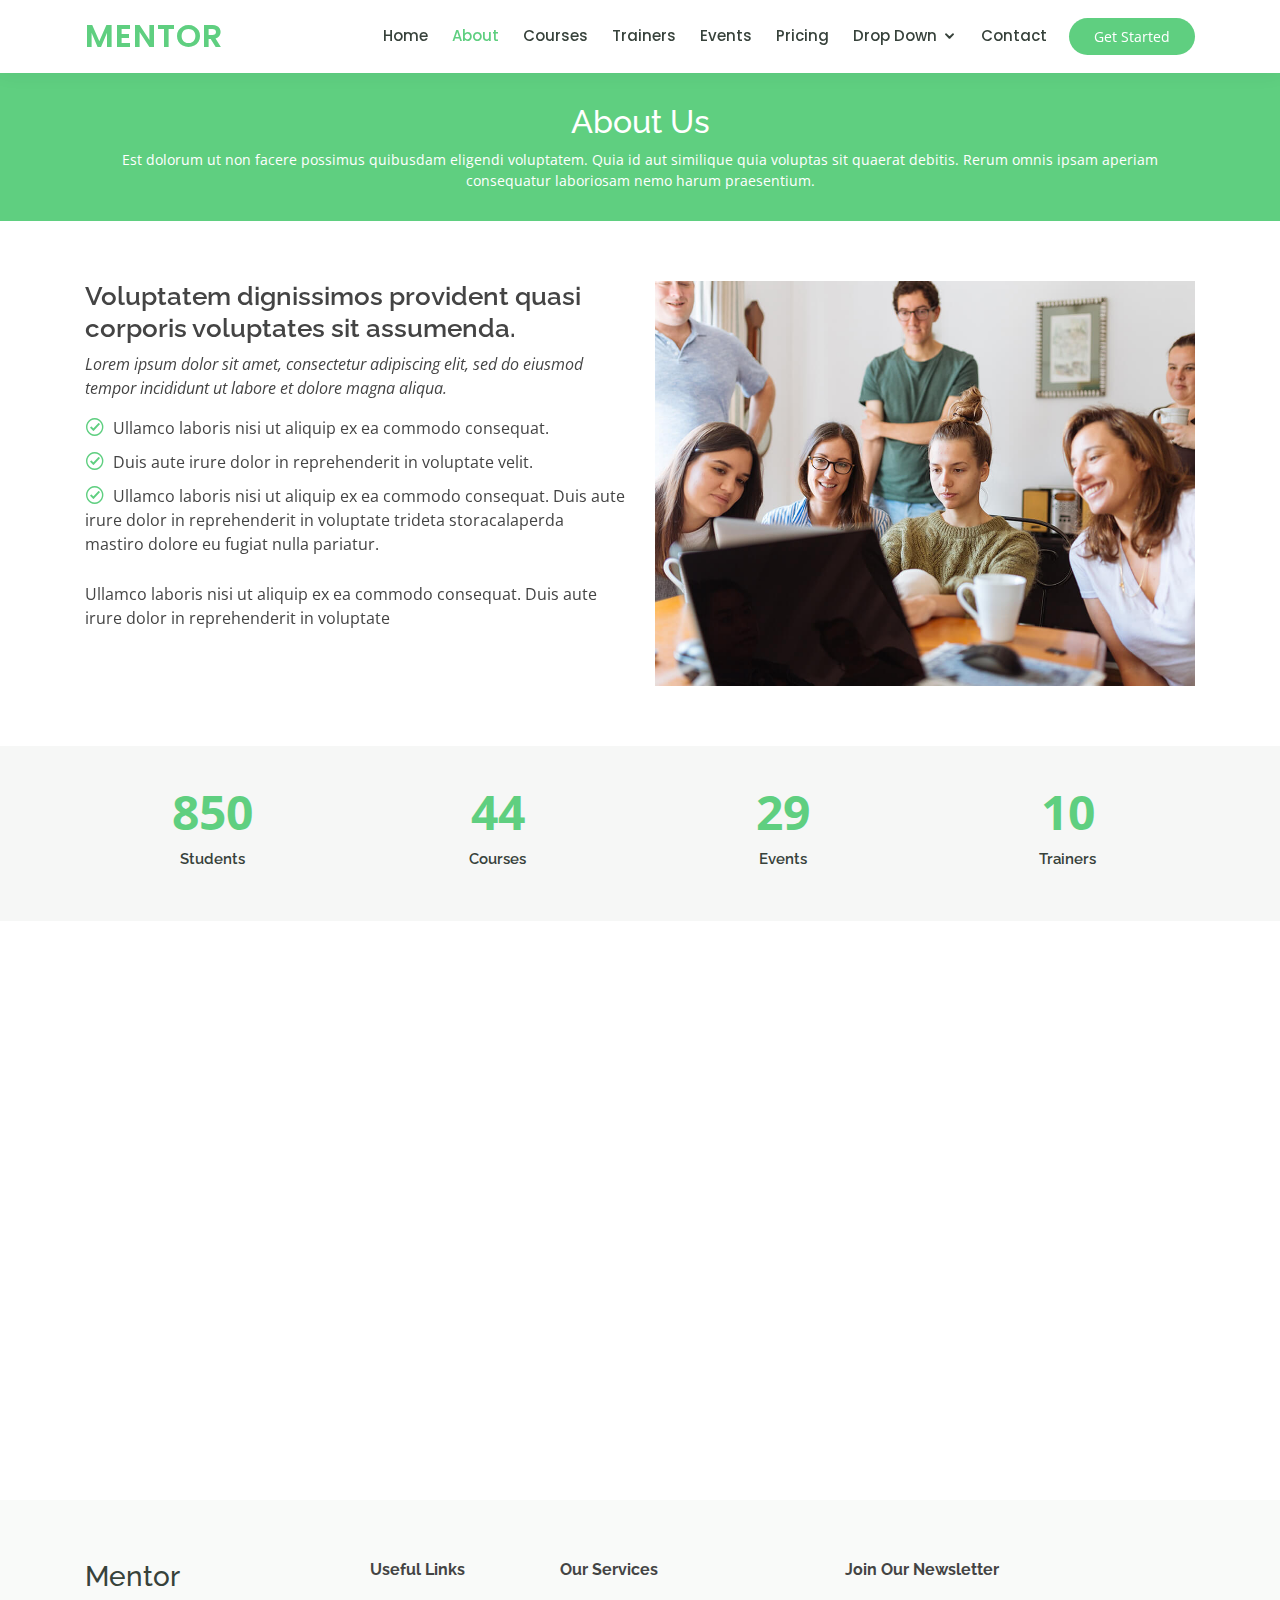
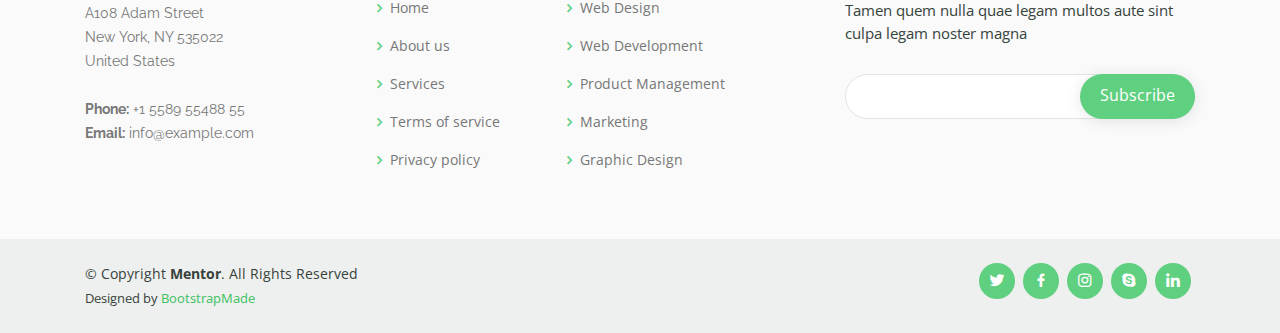
==== about.html @ 00d4f7e0 "First time upload" ====
<!DOCTYPE html>
<html lang="en">

<head>
  <meta charset="utf-8">
  <meta content="width=device-width, initial-scale=1.0" name="viewport">

  <title>About - Mentor Bootstrap Template</title>
  <meta content="" name="descriptison">
  <meta content="" name="keywords">

  <!-- Favicons -->
  <link href="assets/img/favicon.png" rel="icon">
  <link href="assets/img/apple-touch-icon.png" rel="apple-touch-icon">

  <!-- Google Fonts -->
  <link href="https://fonts.googleapis.com/css?family=Open+Sans:300,300i,400,400i,600,600i,700,700i|Raleway:300,300i,400,400i,500,500i,600,600i,700,700i|Poppins:300,300i,400,400i,500,500i,600,600i,700,700i" rel="stylesheet">

  <!-- Vendor CSS Files -->
  <link href="assets/vendor/bootstrap/css/bootstrap.min.css" rel="stylesheet">
  <link href="assets/vendor/icofont/icofont.min.css" rel="stylesheet">
  <link href="assets/vendor/boxicons/css/boxicons.min.css" rel="stylesheet">
  <link href="assets/vendor/remixicon/remixicon.css" rel="stylesheet">
  <link href="assets/vendor/owl.carousel/assets/owl.carousel.min.css" rel="stylesheet">
  <link href="assets/vendor/animate.css/animate.min.css" rel="stylesheet">
  <link href="assets/vendor/aos/aos.css" rel="stylesheet">

  <!-- Template Main CSS File -->
  <link href="assets/css/style.css" rel="stylesheet">

  <!-- =======================================================
  * Template Name: Mentor - v2.0.0
  * Template URL: https://bootstrapmade.com/mentor-free-education-bootstrap-theme/
  * Author: BootstrapMade.com
  * License: https://bootstrapmade.com/license/
  ======================================================== -->
</head>

<body>

  <!-- ======= Header ======= -->
  <header id="header" class="fixed-top">
    <div class="container d-flex align-items-center">

      <h1 class="logo mr-auto"><a href="index.html">Mentor</a></h1>
      <!-- Uncomment below if you prefer to use an image logo -->
      <!-- <a href="index.html" class="logo mr-auto"><img src="assets/img/logo.png" alt="" class="img-fluid"></a>-->

      <nav class="nav-menu d-none d-lg-block">
        <ul>
          <li><a href="index.html">Home</a></li>
          <li class="active"><a href="about.html">About</a></li>
          <li><a href="courses.html">Courses</a></li>
          <li><a href="trainers.html">Trainers</a></li>
          <li><a href="events.html">Events</a></li>
          <li><a href="pricing.html">Pricing</a></li>
          <li class="drop-down"><a href="">Drop Down</a>
            <ul>
              <li><a href="#">Drop Down 1</a></li>
              <li class="drop-down"><a href="#">Deep Drop Down</a>
                <ul>
                  <li><a href="#">Deep Drop Down 1</a></li>
                  <li><a href="#">Deep Drop Down 2</a></li>
                  <li><a href="#">Deep Drop Down 3</a></li>
                  <li><a href="#">Deep Drop Down 4</a></li>
                  <li><a href="#">Deep Drop Down 5</a></li>
                </ul>
              </li>
              <li><a href="#">Drop Down 2</a></li>
              <li><a href="#">Drop Down 3</a></li>
              <li><a href="#">Drop Down 4</a></li>
            </ul>
          </li>
          <li><a href="contact.html">Contact</a></li>

        </ul>
      </nav><!-- .nav-menu -->

      <a href="courses.html" class="get-started-btn">Get Started</a>

    </div>
  </header><!-- End Header -->

  <main id="main">
    <!-- ======= Breadcrumbs ======= -->
    <div class="breadcrumbs" data-aos="fade-in">
      <div class="container">
        <h2>About Us</h2>
        <p>Est dolorum ut non facere possimus quibusdam eligendi voluptatem. Quia id aut similique quia voluptas sit quaerat debitis. Rerum omnis ipsam aperiam consequatur laboriosam nemo harum praesentium. </p>
      </div>
    </div><!-- End Breadcrumbs -->

    <!-- ======= About Section ======= -->
    <section id="about" class="about">
      <div class="container" data-aos="fade-up">

        <div class="row">
          <div class="col-lg-6 order-1 order-lg-2" data-aos="fade-left" data-aos-delay="100">
            <img src="assets/img/about.jpg" class="img-fluid" alt="">
          </div>
          <div class="col-lg-6 pt-4 pt-lg-0 order-2 order-lg-1 content">
            <h3>Voluptatem dignissimos provident quasi corporis voluptates sit assumenda.</h3>
            <p class="font-italic">
              Lorem ipsum dolor sit amet, consectetur adipiscing elit, sed do eiusmod tempor incididunt ut labore et dolore
              magna aliqua.
            </p>
            <ul>
              <li><i class="icofont-check-circled"></i> Ullamco laboris nisi ut aliquip ex ea commodo consequat.</li>
              <li><i class="icofont-check-circled"></i> Duis aute irure dolor in reprehenderit in voluptate velit.</li>
              <li><i class="icofont-check-circled"></i> Ullamco laboris nisi ut aliquip ex ea commodo consequat. Duis aute irure dolor in reprehenderit in voluptate trideta storacalaperda mastiro dolore eu fugiat nulla pariatur.</li>
            </ul>
            <p>
              Ullamco laboris nisi ut aliquip ex ea commodo consequat. Duis aute irure dolor in reprehenderit in voluptate
            </p>

          </div>
        </div>

      </div>
    </section><!-- End About Section -->

    <!-- ======= Counts Section ======= -->
    <section id="counts" class="counts section-bg">
      <div class="container">

        <div class="row counters">

          <div class="col-lg-3 col-6 text-center">
            <span data-toggle="counter-up">1232</span>
            <p>Students</p>
          </div>

          <div class="col-lg-3 col-6 text-center">
            <span data-toggle="counter-up">64</span>
            <p>Courses</p>
          </div>

          <div class="col-lg-3 col-6 text-center">
            <span data-toggle="counter-up">42</span>
            <p>Events</p>
          </div>

          <div class="col-lg-3 col-6 text-center">
            <span data-toggle="counter-up">15</span>
            <p>Trainers</p>
          </div>

        </div>

      </div>
    </section><!-- End Counts Section -->

    <!-- ======= Testimonials Section ======= -->
    <section id="testimonials" class="testimonials">
      <div class="container" data-aos="fade-up">

        <div class="section-title">
          <h2>Testimonials</h2>
          <p>What are they saying</p>
        </div>

        <div class="owl-carousel testimonials-carousel" data-aos="zoom-in" data-aos-delay="100">

          <div class="testimonial-wrap">
            <div class="testimonial-item">
              <img src="assets/img/testimonials/testimonials-1.jpg" class="testimonial-img" alt="">
              <h3>Saul Goodman</h3>
              <h4>Ceo &amp; Founder</h4>
              <p>
                <i class="bx bxs-quote-alt-left quote-icon-left"></i>
                Proin iaculis purus consequat sem cure digni ssim donec porttitora entum suscipit rhoncus. Accusantium quam, ultricies eget id, aliquam eget nibh et. Maecen aliquam, risus at semper.
                <i class="bx bxs-quote-alt-right quote-icon-right"></i>
              </p>
            </div>
          </div>

          <div class="testimonial-wrap">
            <div class="testimonial-item">
              <img src="assets/img/testimonials/testimonials-2.jpg" class="testimonial-img" alt="">
              <h3>Sara Wilsson</h3>
              <h4>Designer</h4>
              <p>
                <i class="bx bxs-quote-alt-left quote-icon-left"></i>
                Export tempor illum tamen malis malis eram quae irure esse labore quem cillum quid cillum eram malis quorum velit fore eram velit sunt aliqua noster fugiat irure amet legam anim culpa.
                <i class="bx bxs-quote-alt-right quote-icon-right"></i>
              </p>
            </div>
          </div>

          <div class="testimonial-wrap">
            <div class="testimonial-item">
              <img src="assets/img/testimonials/testimonials-3.jpg" class="testimonial-img" alt="">
              <h3>Jena Karlis</h3>
              <h4>Store Owner</h4>
              <p>
                <i class="bx bxs-quote-alt-left quote-icon-left"></i>
                Enim nisi quem export duis labore cillum quae magna enim sint quorum nulla quem veniam duis minim tempor labore quem eram duis noster aute amet eram fore quis sint minim.
                <i class="bx bxs-quote-alt-right quote-icon-right"></i>
              </p>
            </div>
          </div>

          <div class="testimonial-wrap">
            <div class="testimonial-item">
              <img src="assets/img/testimonials/testimonials-4.jpg" class="testimonial-img" alt="">
              <h3>Matt Brandon</h3>
              <h4>Freelancer</h4>
              <p>
                <i class="bx bxs-quote-alt-left quote-icon-left"></i>
                Fugiat enim eram quae cillum dolore dolor amet nulla culpa multos export minim fugiat minim velit minim dolor enim duis veniam ipsum anim magna sunt elit fore quem dolore labore illum veniam.
                <i class="bx bxs-quote-alt-right quote-icon-right"></i>
              </p>
            </div>
          </div>

          <div class="testimonial-wrap">
            <div class="testimonial-item">
              <img src="assets/img/testimonials/testimonials-5.jpg" class="testimonial-img" alt="">
              <h3>John Larson</h3>
              <h4>Entrepreneur</h4>
              <p>
                <i class="bx bxs-quote-alt-left quote-icon-left"></i>
                Quis quorum aliqua sint quem legam fore sunt eram irure aliqua veniam tempor noster veniam enim culpa labore duis sunt culpa nulla illum cillum fugiat legam esse veniam culpa fore nisi cillum quid.
                <i class="bx bxs-quote-alt-right quote-icon-right"></i>
              </p>
            </div>
          </div>

        </div>

      </div>
    </section><!-- End Testimonials Section -->

  </main><!-- End #main -->

  <!-- ======= Footer ======= -->
  <footer id="footer">

    <div class="footer-top">
      <div class="container">
        <div class="row">

          <div class="col-lg-3 col-md-6 footer-contact">
            <h3>Mentor</h3>
            <p>
              A108 Adam Street <br>
              New York, NY 535022<br>
              United States <br><br>
              <strong>Phone:</strong> +1 5589 55488 55<br>
              <strong>Email:</strong> info@example.com<br>
            </p>
          </div>

          <div class="col-lg-2 col-md-6 footer-links">
            <h4>Useful Links</h4>
            <ul>
              <li><i class="bx bx-chevron-right"></i> <a href="#">Home</a></li>
              <li><i class="bx bx-chevron-right"></i> <a href="#">About us</a></li>
              <li><i class="bx bx-chevron-right"></i> <a href="#">Services</a></li>
              <li><i class="bx bx-chevron-right"></i> <a href="#">Terms of service</a></li>
              <li><i class="bx bx-chevron-right"></i> <a href="#">Privacy policy</a></li>
            </ul>
          </div>

          <div class="col-lg-3 col-md-6 footer-links">
            <h4>Our Services</h4>
            <ul>
              <li><i class="bx bx-chevron-right"></i> <a href="#">Web Design</a></li>
              <li><i class="bx bx-chevron-right"></i> <a href="#">Web Development</a></li>
              <li><i class="bx bx-chevron-right"></i> <a href="#">Product Management</a></li>
              <li><i class="bx bx-chevron-right"></i> <a href="#">Marketing</a></li>
              <li><i class="bx bx-chevron-right"></i> <a href="#">Graphic Design</a></li>
            </ul>
          </div>

          <div class="col-lg-4 col-md-6 footer-newsletter">
            <h4>Join Our Newsletter</h4>
            <p>Tamen quem nulla quae legam multos aute sint culpa legam noster magna</p>
            <form action="" method="post">
              <input type="email" name="email"><input type="submit" value="Subscribe">
            </form>
          </div>

        </div>
      </div>
    </div>

    <div class="container d-md-flex py-4">

      <div class="mr-md-auto text-center text-md-left">
        <div class="copyright">
          &copy; Copyright <strong><span>Mentor</span></strong>. All Rights Reserved
        </div>
        <div class="credits">
          <!-- All the links in the footer should remain intact. -->
          <!-- You can delete the links only if you purchased the pro version. -->
          <!-- Licensing information: https://bootstrapmade.com/license/ -->
          <!-- Purchase the pro version with working PHP/AJAX contact form: https://bootstrapmade.com/mentor-free-education-bootstrap-theme/ -->
          Designed by <a href="https://bootstrapmade.com/">BootstrapMade</a>
        </div>
      </div>
      <div class="social-links text-center text-md-right pt-3 pt-md-0">
        <a href="#" class="twitter"><i class="bx bxl-twitter"></i></a>
        <a href="#" class="facebook"><i class="bx bxl-facebook"></i></a>
        <a href="#" class="instagram"><i class="bx bxl-instagram"></i></a>
        <a href="#" class="google-plus"><i class="bx bxl-skype"></i></a>
        <a href="#" class="linkedin"><i class="bx bxl-linkedin"></i></a>
      </div>
    </div>
  </footer><!-- End Footer -->

  <a href="#" class="back-to-top"><i class="bx bx-up-arrow-alt"></i></a>
  <div id="preloader"></div>

  <!-- Vendor JS Files -->
  <script src="assets/vendor/jquery/jquery.min.js"></script>
  <script src="assets/vendor/bootstrap/js/bootstrap.bundle.min.js"></script>
  <script src="assets/vendor/jquery.easing/jquery.easing.min.js"></script>
  <script src="assets/vendor/php-email-form/validate.js"></script>
  <script src="assets/vendor/waypoints/jquery.waypoints.min.js"></script>
  <script src="assets/vendor/counterup/counterup.min.js"></script>
  <script src="assets/vendor/owl.carousel/owl.carousel.min.js"></script>
  <script src="assets/vendor/aos/aos.js"></script>

  <!-- Template Main JS File -->
  <script src="assets/js/main.js"></script>

</body>

</html>
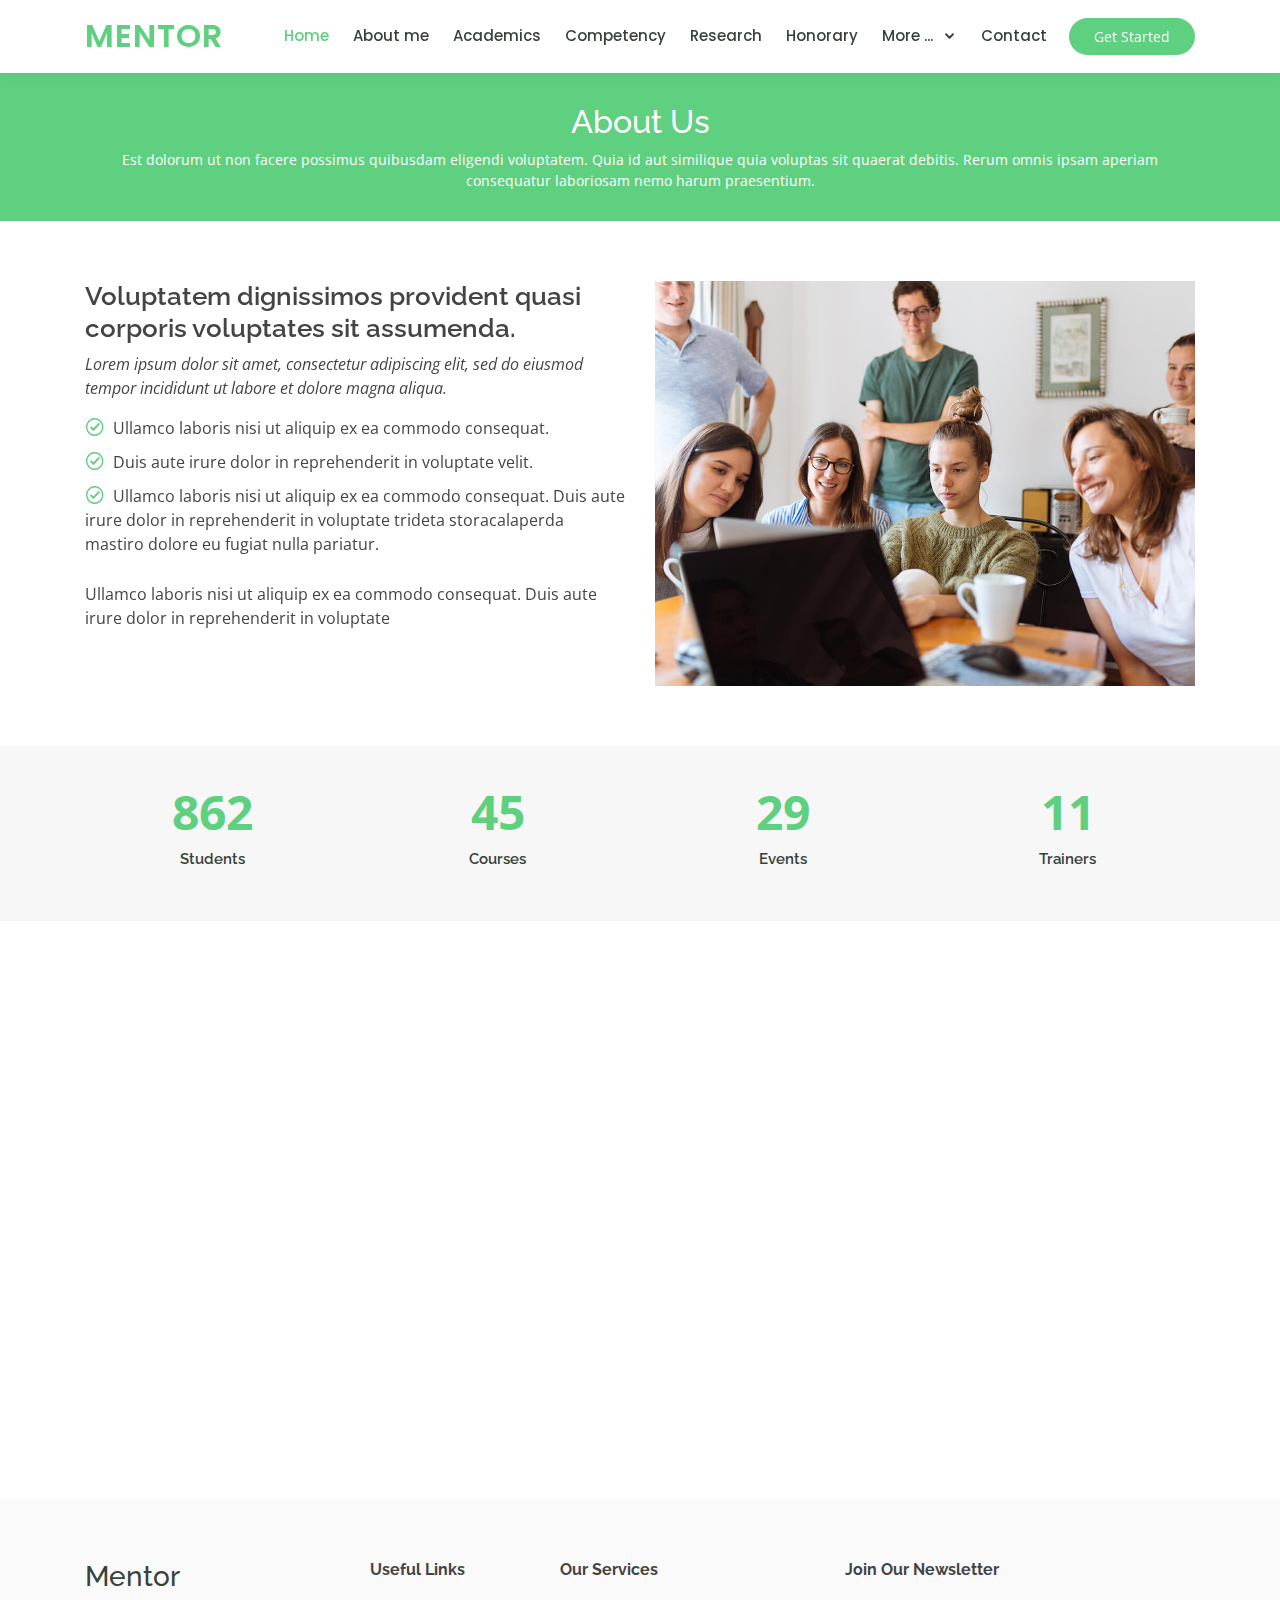
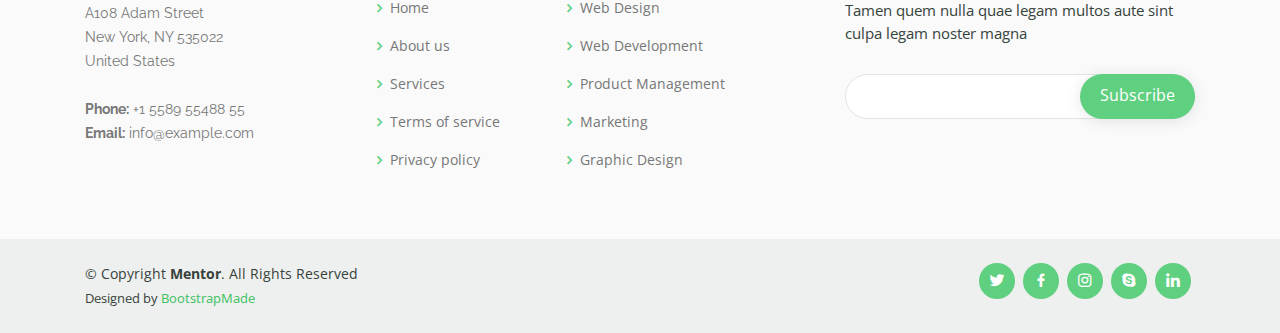
==== commit 327e9ee1: "data changed" ====
--- a/about.html
+++ b/about.html
@@ -48,31 +48,22 @@
 
       <nav class="nav-menu d-none d-lg-block">
         <ul>
-          <li><a href="index.html">Home</a></li>
-          <li class="active"><a href="about.html">About</a></li>
-          <li><a href="courses.html">Courses</a></li>
-          <li><a href="trainers.html">Trainers</a></li>
-          <li><a href="events.html">Events</a></li>
-          <li><a href="pricing.html">Pricing</a></li>
-          <li class="drop-down"><a href="">Drop Down</a>
-            <ul>
-              <li><a href="#">Drop Down 1</a></li>
-              <li class="drop-down"><a href="#">Deep Drop Down</a>
+          <li class="active"><a href="index.html">Home</a></li>
+          <li><a href="about.html">About me</a></li>
+          <li><a href="courses.html">Academics</a></li>
+          <li><a href="trainers.html">Competency</a></li>
+          <li><a href="events.html">Research</a></li>
+          <li><a href="pricing.html">Honorary</a></li>
+          <li class="drop-down"><a href="">More ... </a>
                 <ul>
-                  <li><a href="#">Deep Drop Down 1</a></li>
-                  <li><a href="#">Deep Drop Down 2</a></li>
-                  <li><a href="#">Deep Drop Down 3</a></li>
-                  <li><a href="#">Deep Drop Down 4</a></li>
-                  <li><a href="#">Deep Drop Down 5</a></li>
+                  <li><a href="#">My students</a></li>
+                  <li><a href="#">Ph.D. Work</a></li>
+                  <li><a href="#">Technical Events</a></li>
+                  <li><a href="#">Social Work Gallery</a></li>
+                  <li><a href="#">Testimonials </a></li>
                 </ul>
-              </li>
-              <li><a href="#">Drop Down 2</a></li>
-              <li><a href="#">Drop Down 3</a></li>
-              <li><a href="#">Drop Down 4</a></li>
-            </ul>
           </li>
           <li><a href="contact.html">Contact</a></li>
-
         </ul>
       </nav><!-- .nav-menu -->
 
